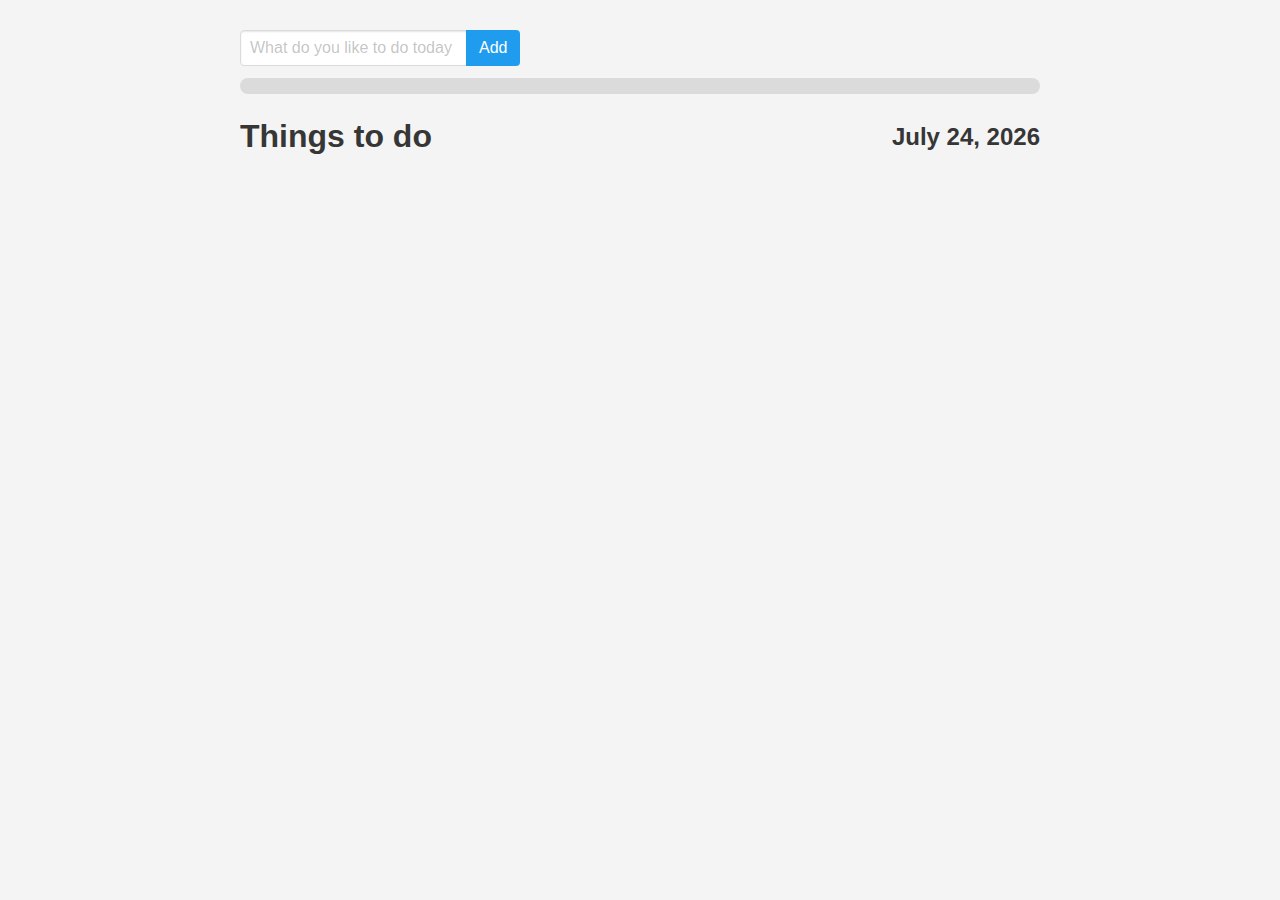
==== index.html @ c0b268dc "first commit" ====
<!DOCTYPE html>
<html>

<head>
    <meta charset="utf-8" />
    <meta http-equiv="X-UA-Compatible" content="IE=edge">
    <title>TodoMon</title>
    <meta name="viewport" content="width=device-width, initial-scale=1">
    <script src="dependencies/jquery3.3.1.js"></script>
    <script src="dependencies/nedb.min.js"></script>
    <script src="dependencies/moment.min.js"></script>
    <link rel="stylesheet" href="dependencies/bulma.min.css">
    <link rel="stylesheet" type="text/css" media="screen" href="main.css" />

</head>


<body>
    <div class="container container-width">
        <div class="field has-addons">
            <div class="control">
                <input class="input" id="todo-input" type="text" placeholder="What do you like to do today">
            </div>
            <div class="control">
                <a id="add-button" class="button is-info">
                    Add
                </a>
            </div>
        </div>
        <progress id="progress-bar" class="progress is-success" value="0" max="100">75%</progress>
        <div class="level">
            <div class="level-left">
                <div class="level-item">
                    <h3 class="title is-3">Things to do</h3>
                </div>
            </div>
            <div class="level-right">
                <div class="level-item">
                    <h3 id="last-updated" class="title is-4">Your Items</h3>
                </div>
            </div>
        </div>
        <div id="list-items">
        </div>
        <div id="pending-items">
        </div>

    </div>

</body>
<script src="main.js"></script>

</html>
---- main.css ----
html {
    background-color: #F4F4F4;
}

.container-width {
    max-width: 800px;
    margin-top: 30px;
}

.todo-card {
    display: flex;
    justify-content: space-between;
margin-top: 2px;
padding: 16px;    
background: #FFFFFF;
box-shadow: 6px 6px 11px 0 rgba(0,0,0,0.04);
border-radius: 2px;
}


.todo-card > p {
    font-size: 16px;
    margin-left: 10px;
}

.todo-card > div {
    display: flex;
}

.todo-card > div > p {
    margin-left: 30px;
}

/* checbox styles */
.checkbox-container {
    display: block;
    position: relative;
}
.checker {
    opacity: 0;
  }

  .checkbox-label {
    cursor: pointer;
  }

  .checker + .checkbox-label:before {
    content: "";
    position: absolute;
    top: 0;
    left: 0;
    width: 28px;
    height: 28px;
      background: url(assets/unchecked.svg) no-repeat center;
  }

  .checker:checked + .checkbox-label:before {
    background: url(assets/checked.svg) no-repeat center;
  }

  .remove {
      display: block;
      cursor: pointer;
      width: 28px;
      height: 28px;
      background-image: url(assets/delete.svg)
  }

  .remove:hover {
    display: block;
    cursor: pointer;
    width: 28px;
    height: 28px;
    background-image: url(assets/delete_hover.svg)
}

.content-left {
    width: 40%;
    display: flex;
    justify-content: space-around;
}
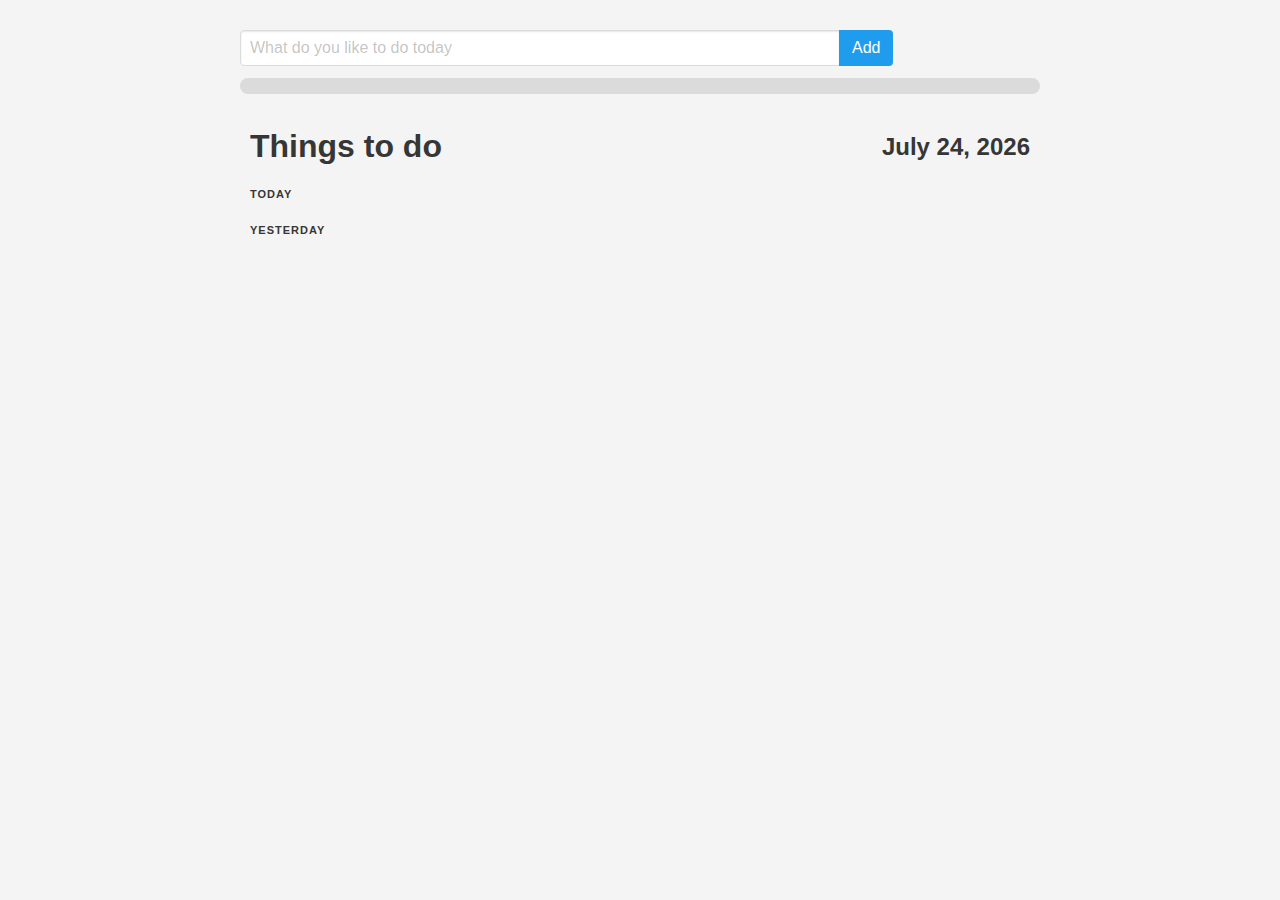
==== commit d49fc9c8: "yesterdays" ====
--- a/index.html
+++ b/index.html
@@ -4,7 +4,7 @@
 <head>
     <meta charset="utf-8" />
     <meta http-equiv="X-UA-Compatible" content="IE=edge">
-    <title>TodoMon</title>
+    <title>TodoMon | Simple todo in browser</title>
     <meta name="viewport" content="width=device-width, initial-scale=1">
     <script src="dependencies/jquery3.3.1.js"></script>
     <script src="dependencies/nedb.min.js"></script>
@@ -19,7 +19,8 @@
     <div class="container container-width">
         <div class="field has-addons">
             <div class="control">
-                <input class="input" id="todo-input" type="text" placeholder="What do you like to do today">
+                <input class="input input-custom" id="todo-input" type="text"
+                    placeholder="What do you like to do today">
             </div>
             <div class="control">
                 <a id="add-button" class="button is-info">
@@ -40,8 +41,10 @@
                 </div>
             </div>
         </div>
+        <h1 class="heading title">Today</h1>
         <div id="list-items">
         </div>
+        <h1 class="heading title">Yesterday</h1>
         <div id="pending-items">
         </div>
 
--- a/main.css
+++ b/main.css
@@ -1,84 +1,88 @@
 html {
-    background-color: #F4F4F4;
+  background-color: #f4f4f4;
 }
 
 .container-width {
-    max-width: 800px;
-    margin-top: 30px;
+  max-width: 800px;
+  margin-top: 30px;
 }
 
 .todo-card {
-    display: flex;
-    justify-content: space-between;
-margin-top: 2px;
-padding: 16px;    
-background: #FFFFFF;
-box-shadow: 6px 6px 11px 0 rgba(0,0,0,0.04);
-border-radius: 2px;
+  display: flex;
+  justify-content: space-between;
+  margin-top: 2px;
+  padding: 16px;
+  background: #ffffff;
+  box-shadow: 6px 6px 11px 0 rgba(0, 0, 0, 0.04);
+  border-radius: 2px;
 }
 
-
 .todo-card > p {
-    font-size: 16px;
-    margin-left: 10px;
+  font-size: 20px;
+  margin-left: 10px;
 }
 
 .todo-card > div {
-    display: flex;
+  display: flex;
 }
 
 .todo-card > div > p {
-    margin-left: 30px;
+  margin-left: 30px;
 }
 
 /* checbox styles */
 .checkbox-container {
-    display: block;
-    position: relative;
+  display: block;
+  position: relative;
 }
 .checker {
-    opacity: 0;
-  }
+  opacity: 0;
+}
 
-  .checkbox-label {
-    cursor: pointer;
-  }
+.checkbox-label {
+  cursor: pointer;
+}
 
-  .checker + .checkbox-label:before {
-    content: "";
-    position: absolute;
-    top: 0;
-    left: 0;
-    width: 28px;
-    height: 28px;
-      background: url(assets/unchecked.svg) no-repeat center;
-  }
+.checker + .checkbox-label:before {
+  content: "";
+  position: absolute;
+  top: 0;
+  left: 0;
+  width: 28px;
+  height: 28px;
+  background: url(assets/unchecked.svg) no-repeat center;
+}
 
-  .checker:checked + .checkbox-label:before {
-    background: url(assets/checked.svg) no-repeat center;
-  }
+.checker:checked + .checkbox-label:before {
+  background: url(assets/checked.svg) no-repeat center;
+}
 
-  .remove {
-      display: block;
-      cursor: pointer;
-      width: 28px;
-      height: 28px;
-      background-image: url(assets/delete.svg)
-  }
+.remove {
+  display: block;
+  cursor: pointer;
+  width: 28px;
+  height: 28px;
+  background-image: url(assets/delete.svg);
+}
 
-  .remove:hover {
-    display: block;
-    cursor: pointer;
-    width: 28px;
-    height: 28px;
-    background-image: url(assets/delete_hover.svg)
+.remove:hover {
+  display: block;
+  cursor: pointer;
+  width: 28px;
+  height: 28px;
+  background-image: url(assets/delete_hover.svg);
 }
 
 .content-left {
-    width: 40%;
-    display: flex;
-    justify-content: space-around;
+  width: 40%;
+  display: flex;
+  justify-content: space-around;
 }
 
+.title {
+  margin: 10px;
+}
 
- 
+.input-custom {
+  width: 600px;
+}
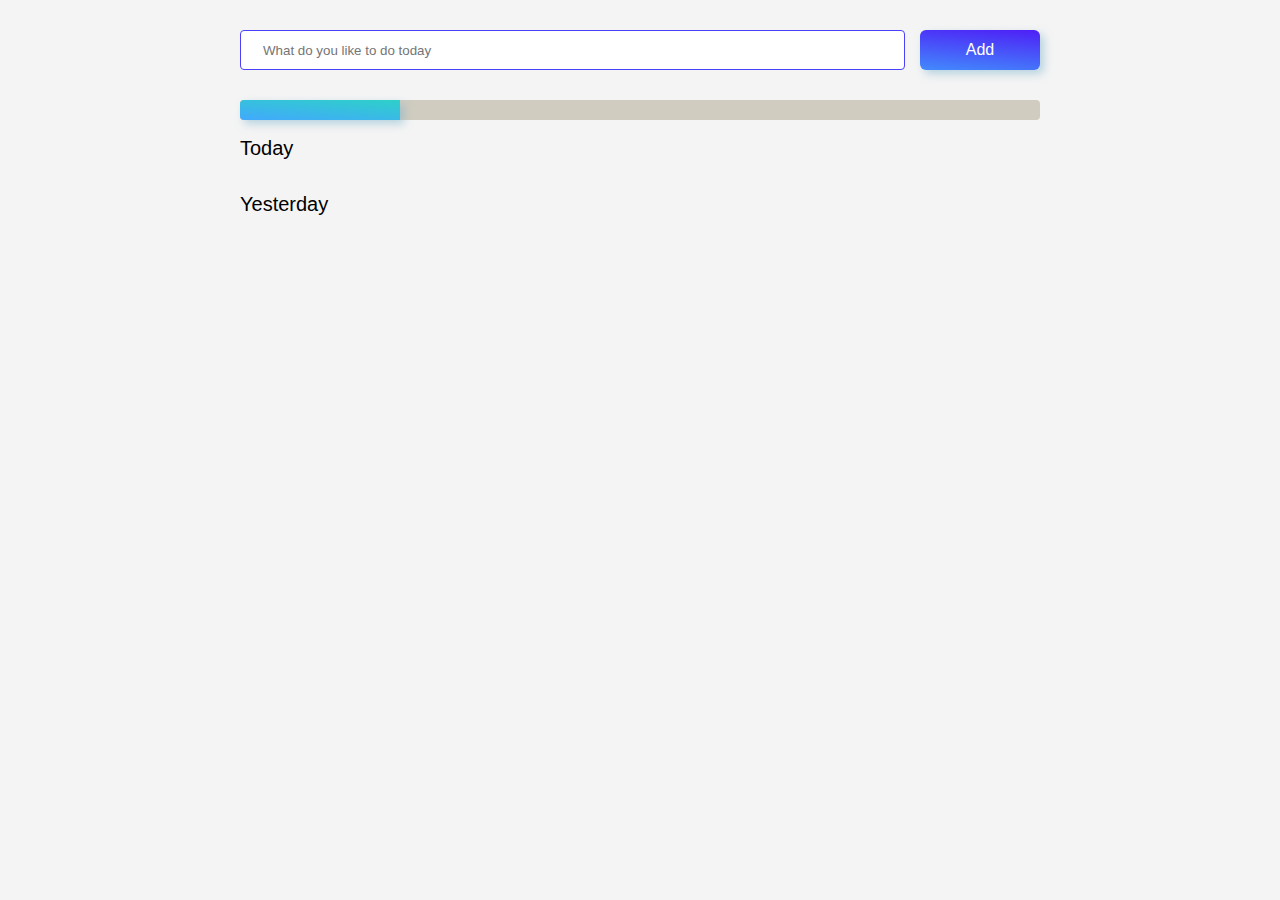
==== commit a56bb6f8: "zero dependencies" ====
--- a/index.html
+++ b/index.html
@@ -6,10 +6,8 @@
     <meta http-equiv="X-UA-Compatible" content="IE=edge">
     <title>TodoMon | Simple todo in browser</title>
     <meta name="viewport" content="width=device-width, initial-scale=1">
-    <script src="dependencies/jquery3.3.1.js"></script>
     <script src="dependencies/nedb.min.js"></script>
     <script src="dependencies/moment.min.js"></script>
-    <link rel="stylesheet" href="dependencies/bulma.min.css">
     <link rel="stylesheet" type="text/css" media="screen" href="main.css" />
 
 </head>
@@ -17,36 +15,25 @@
 
 <body>
     <div class="container container-width">
-        <div class="field has-addons">
-            <div class="control">
-                <input class="input input-custom" id="todo-input" type="text"
-                    placeholder="What do you like to do today">
+        <div class="add-input">
+            <input class="text-field" id="todo-input" type="text" placeholder="What do you like to do today">
+            <input id="add-button" type="button" value="Add">
+        </div>
+        <div class="progress" id="progress-container">
+            <div class="bar" id="progress-bar"></div>
+        </div>
+        <h2>Today</h1>
+            <div id="list-items">
+                <!-- dynamic cards come here -->
+
+                <!-- dynamic -->
             </div>
-            <div class="control">
-                <a id="add-button" class="button is-info">
-                    Add
-                </a>
-            </div>
-        </div>
-        <progress id="progress-bar" class="progress is-success" value="0" max="100">75%</progress>
-        <div class="level">
-            <div class="level-left">
-                <div class="level-item">
-                    <h3 class="title is-3">Things to do</h3>
+            <h2>Yesterday</h1>
+                <div id="pending-items">
+                    <!-- dynamic cards come here -->
+
+                    <!-- dynamic -->
                 </div>
-            </div>
-            <div class="level-right">
-                <div class="level-item">
-                    <h3 id="last-updated" class="title is-4">Your Items</h3>
-                </div>
-            </div>
-        </div>
-        <h1 class="heading title">Today</h1>
-        <div id="list-items">
-        </div>
-        <h1 class="heading title">Yesterday</h1>
-        <div id="pending-items">
-        </div>
 
     </div>
 
--- a/main.css
+++ b/main.css
@@ -1,5 +1,50 @@
 html {
   background-color: #f4f4f4;
+}
+
+body {
+  font-family: "Helvetica", "Segoe UI", Roboto, Ubuntu, "Open Sans",
+    "Helvetica Neue", sans-serif;
+}
+
+h2 {
+  font-weight: 500;
+  font-size: 20px;
+}
+
+.add-input {
+  width: 100%;
+  display: flex;
+}
+
+.progress {
+  margin-top: 30px;
+  width: 100%;
+  height: 20px;
+  background: #d0ccc0;
+  border-radius: 4px;
+}
+
+.bar {
+  width: 20%;
+  height: 20px;
+  background-image: linear-gradient(185deg, #2ed0c9 0%, #42a9fc 100%);
+  box-shadow: 4px 4px 8px 0 rgba(121, 179, 206, 0.5);
+  border-radius: 4px 0 0 4px;
+  transition: ease-in 1s;
+}
+
+.text-field {
+  flex: 1;
+  padding-left: 22px;
+  border: 1px solid #4a41f8;
+  border-radius: 4px;
+}
+
+.container {
+  display: flex;
+  flex-direction: column;
+  margin: auto;
 }
 
 .container-width {
@@ -10,11 +55,19 @@
 .todo-card {
   display: flex;
   justify-content: space-between;
-  margin-top: 2px;
-  padding: 16px;
+  align-items: center;
+  padding-left: 20px;
+  padding-right: 20px;
+  margin-top: 4px;
   background: #ffffff;
   box-shadow: 6px 6px 11px 0 rgba(0, 0, 0, 0.04);
-  border-radius: 2px;
+  border-radius: 6px;
+}
+
+.actions {
+  display: flex;
+  width: 80px;
+  justify-content: space-between;
 }
 
 .todo-card > p {
@@ -23,11 +76,13 @@
 }
 
 .todo-card > div {
+  width: 50%;
   display: flex;
 }
 
 .todo-card > div > p {
   margin-left: 30px;
+  color: grey;
 }
 
 /* checbox styles */
@@ -76,7 +131,8 @@
 .content-left {
   width: 40%;
   display: flex;
-  justify-content: space-around;
+  justify-content: space-between;
+  align-items: center;
 }
 
 .title {
@@ -86,3 +142,15 @@
 .input-custom {
   width: 600px;
 }
+
+#add-button {
+  margin-left: 15px;
+  color: white;
+  font-size: 16px;
+  height: 40px;
+  width: 120px;
+  background-image: linear-gradient(185deg, #4e1ff6 0%, #428afc 100%);
+  box-shadow: 4px 4px 8px 0 rgba(121, 179, 206, 0.5);
+  border: none;
+  border-radius: 6px;
+}
